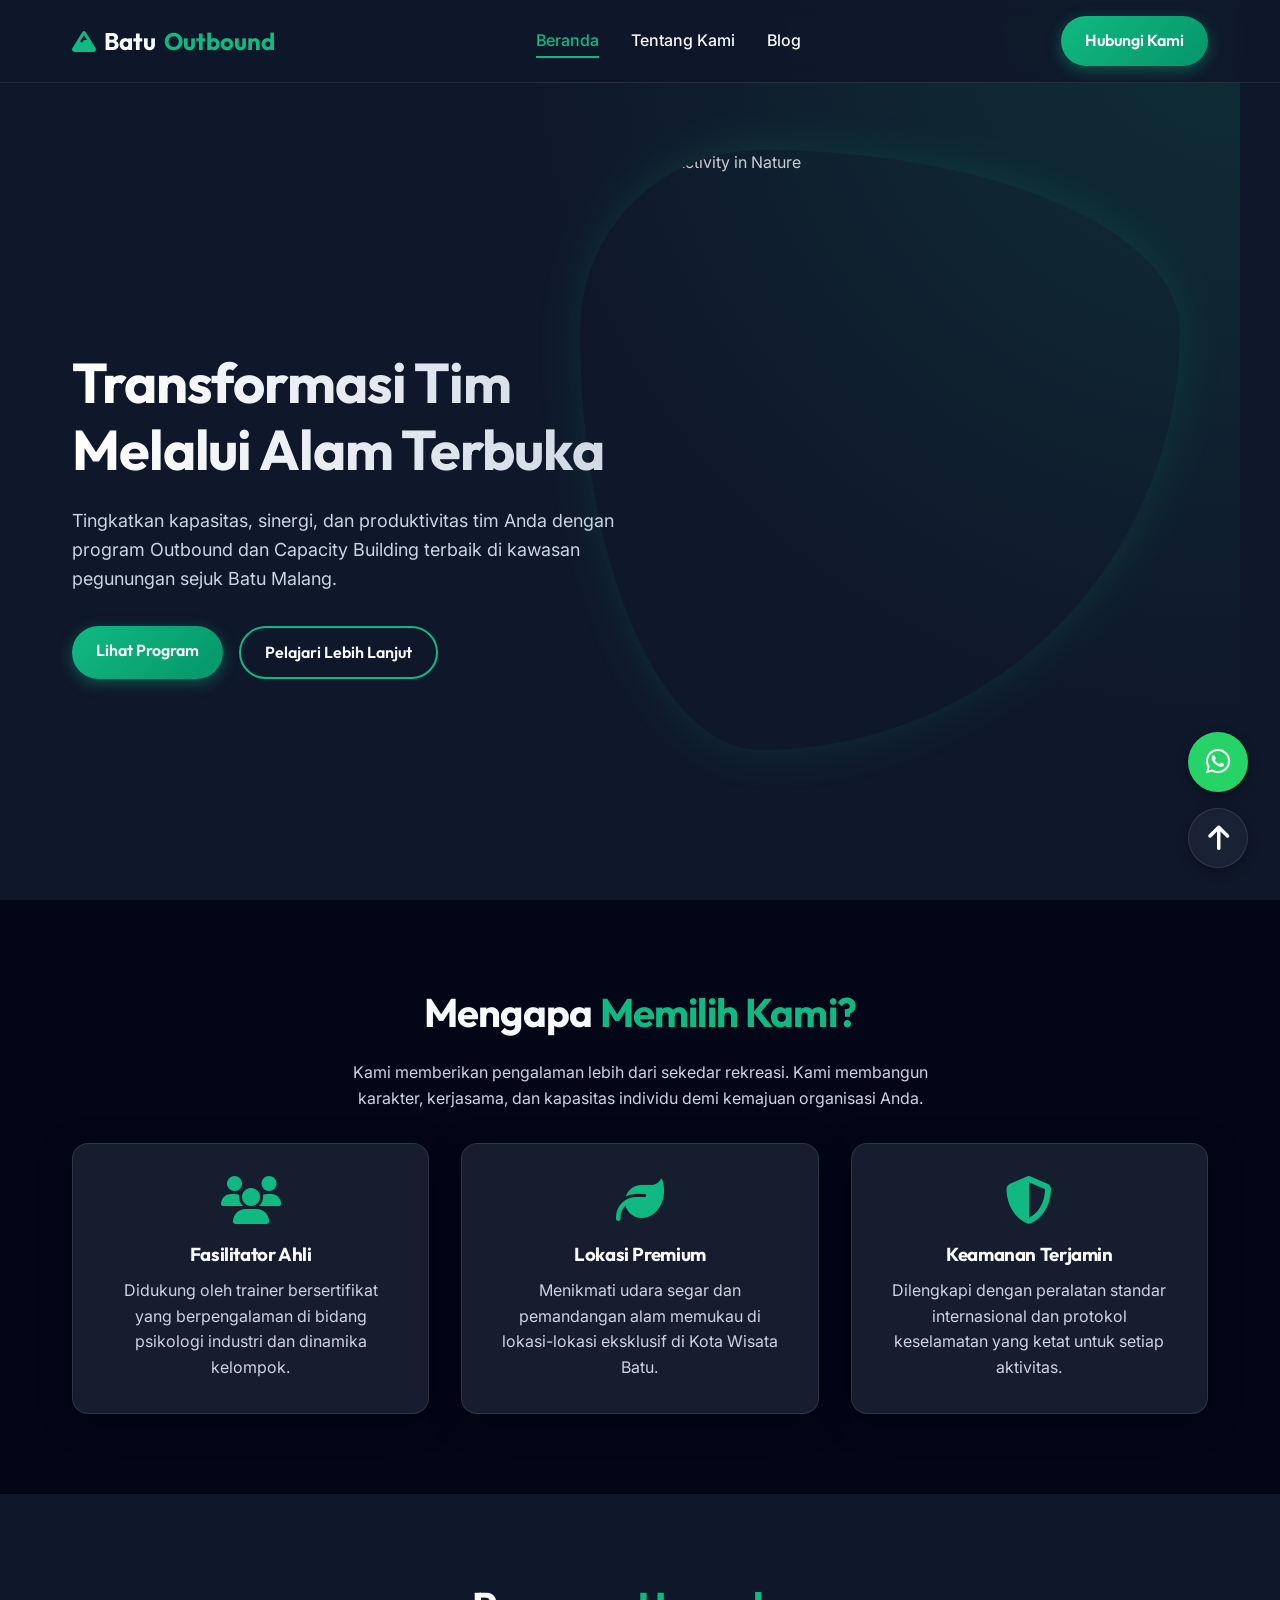
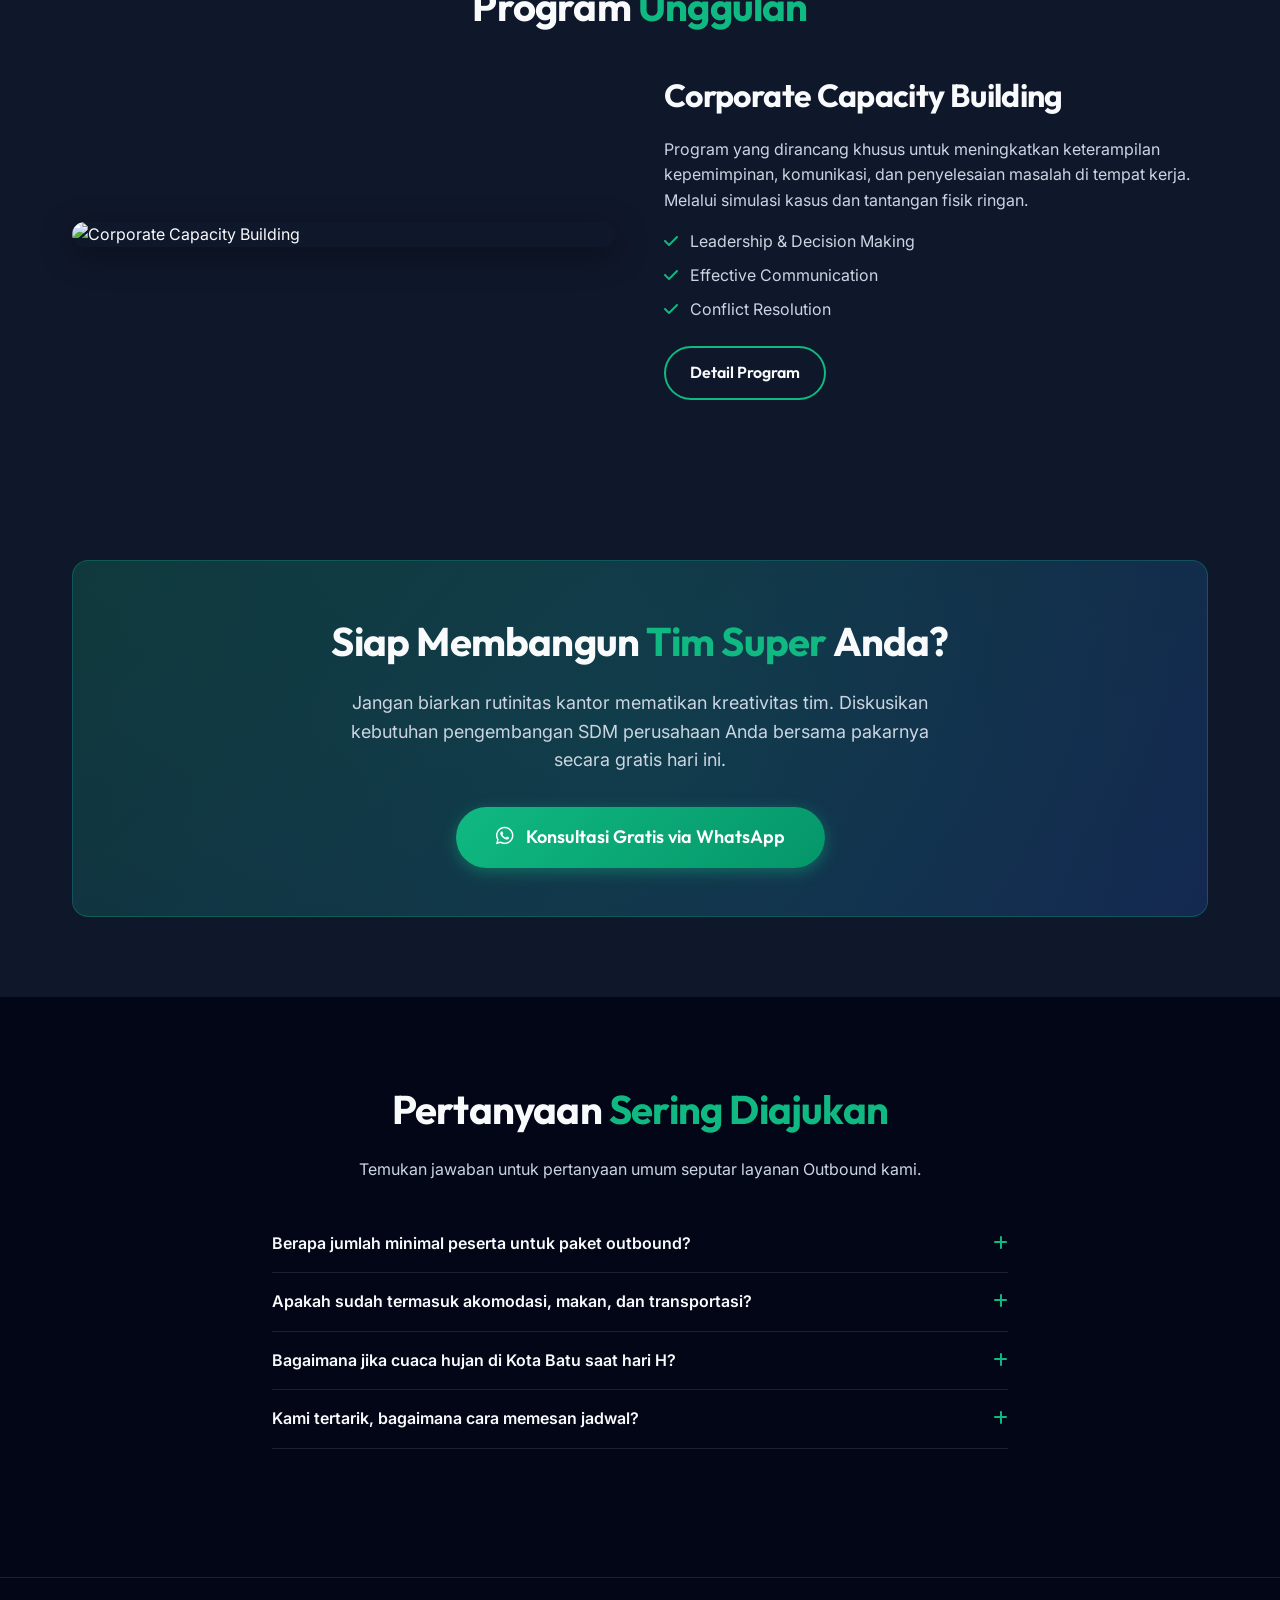
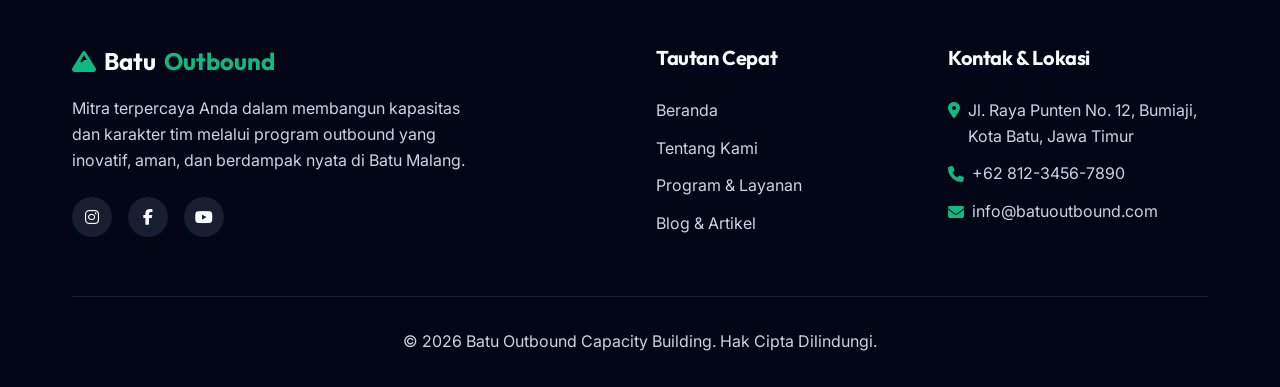
==== index.html @ 03ca88d2 "Add files via upload" ====
<!DOCTYPE html>
<html lang="id">

<head>
    <meta charset="UTF-8">
    <meta name="viewport" content="width=device-width, initial-scale=1.0">
    <meta name="description"
        content="Layanan Outbound dan Capacity Building terbaik di Batu Malang. Tingkatkan sinergi dan produktivitas tim Anda bersama kami.">
    <title>Outbound & Capacity Building Batu Malang</title>
    <link rel="stylesheet" href="style.css">
    <link href="https://cdnjs.cloudflare.com/ajax/libs/font-awesome/6.4.0/css/all.min.css" rel="stylesheet">
</head>

<body>
    <!-- Navbar -->
    <header>
        <div class="container">
            <nav>
                <a href="index.html" class="logo">
                    <i class="fa-solid fa-mountain text-primary"></i>
                    Batu<span class="text-primary">Outbound</span>
                </a>
                <input type="checkbox" id="menu-toggle" class="menu-checkbox">
                <label for="menu-toggle" class="menu-icon"><i class="fa-solid fa-bars"></i></label>
                <div class="nav-links">
                    <a href="index.html" class="active">Beranda</a>
                    <a href="about.html">Tentang Kami</a>
                    <a href="blog.html">Blog</a>
                </div>
                <a href="https://wa.me/6281234567890" class="btn btn-primary" target="_blank">Hubungi Kami</a>
            </nav>
        </div>
    </header>

    <!-- Hero Section -->
    <section class="hero container">
        <div class="hero-content">
            <h1 class="mb-2">Transformasi Tim Melalui <span class="text-primary">Alam Terbuka</span></h1>
            <p class="mb-3">Tingkatkan kapasitas, sinergi, dan produktivitas tim Anda dengan program Outbound dan
                Capacity Building terbaik di kawasan pegunungan sejuk Batu Malang.</p>
            <div style="display: flex; gap: 1rem; flex-wrap: wrap;">
                <a href="#program" class="btn btn-primary">Lihat Program</a>
                <a href="about.html" class="btn btn-outline">Pelajari Lebih Lanjut</a>
            </div>
        </div>
        <div class="hero-image-container">
            <img src="https://images.unsplash.com/photo-1544367567-0f2fcb009e0b?q=80&w=1000&auto=format&fit=crop"
                alt="Outbound Activity in Nature">
        </div>
    </section>

    <!-- Mengapa Memilih Kami -->
    <section class="py-5" style="background-color: var(--bg-darker);">
        <div class="container">
            <div class="text-center mb-4">
                <h2 style="font-size: 2.5rem; margin-bottom: 1rem;">Mengapa <span class="text-primary">Memilih
                        Kami?</span></h2>
                <p style="color: var(--text-muted); max-width: 600px; margin: 0 auto;">Kami memberikan pengalaman lebih
                    dari sekedar rekreasi. Kami membangun karakter, kerjasama, dan kapasitas individu demi kemajuan
                    organisasi Anda.</p>
            </div>

            <div class="grid-3">
                <div class="glass-card text-center">
                    <i class="fa-solid fa-users text-primary mb-2" style="font-size: 3rem;"></i>
                    <h3 class="mb-1">Fasilitator Ahli</h3>
                    <p style="color: var(--text-muted);">Didukung oleh trainer bersertifikat yang berpengalaman di
                        bidang psikologi industri dan dinamika kelompok.</p>
                </div>
                <div class="glass-card text-center">
                    <i class="fa-solid fa-leaf text-primary mb-2" style="font-size: 3rem;"></i>
                    <h3 class="mb-1">Lokasi Premium</h3>
                    <p style="color: var(--text-muted);">Menikmati udara segar dan pemandangan alam memukau di
                        lokasi-lokasi eksklusif di Kota Wisata Batu.</p>
                </div>
                <div class="glass-card text-center">
                    <i class="fa-solid fa-shield-halved text-primary mb-2" style="font-size: 3rem;"></i>
                    <h3 class="mb-1">Keamanan Terjamin</h3>
                    <p style="color: var(--text-muted);">Dilengkapi dengan peralatan standar internasional dan protokol
                        keselamatan yang ketat untuk setiap aktivitas.</p>
                </div>
            </div>
        </div>
    </section>

    <!-- Program Unggulan -->
    <section id="program" class="py-5">
        <div class="container">
            <h2 class="mb-4" style="font-size: 2.5rem; text-align: center;">Program <span
                    class="text-primary">Unggulan</span></h2>

            <div class="grid-2">
                <div>
                    <img src="https://images.unsplash.com/photo-1528605248644-14dd04022da1?q=80&w=1000&auto=format&fit=crop"
                        style="width: 100%; border-radius: 1rem; box-shadow: var(--glass-shadow);"
                        alt="Corporate Capacity Building">
                </div>
                <div>
                    <h3 style="font-size: 2rem; margin-bottom: 1rem;">Corporate Capacity Building</h3>
                    <p class="mb-2" style="color: var(--text-muted);">Program yang dirancang khusus untuk meningkatkan
                        keterampilan kepemimpinan, komunikasi, dan penyelesaian masalah di tempat kerja. Melalui
                        simulasi kasus dan tantangan fisik ringan.</p>
                    <ul class="mb-3" style="color: var(--text-muted);">
                        <li style="margin-bottom: 0.5rem;"><i class="fa-solid fa-check text-primary"
                                style="margin-right: 0.5rem;"></i> Leadership & Decision Making</li>
                        <li style="margin-bottom: 0.5rem;"><i class="fa-solid fa-check text-primary"
                                style="margin-right: 0.5rem;"></i> Effective Communication</li>
                        <li style="margin-bottom: 0.5rem;"><i class="fa-solid fa-check text-primary"
                                style="margin-right: 0.5rem;"></i> Conflict Resolution</li>
                    </ul>
                    <a href="about.html" class="btn btn-outline">Detail Program</a>
                </div>
            </div>
        </div>
    </section>

    <!-- Call To Action (CTA) -->
    <section class="py-5" style="background-color: var(--bg-dark);">
        <div class="container">
            <div class="cta-box">
                <div class="cta-content">
                    <h2 class="mb-2" style="font-size: 2.5rem;">Siap Membangun <span class="text-primary">Tim
                            Super</span> Anda?</h2>
                    <p class="mb-4"
                        style="color: var(--text-muted); font-size: 1.125rem; max-width: 600px; margin: 0 auto 2rem auto;">
                        Jangan biarkan rutinitas kantor mematikan kreativitas tim. Diskusikan kebutuhan pengembangan SDM
                        perusahaan Anda bersama pakarnya secara gratis hari ini.</p>
                    <a href="https://wa.me/6281234567890" class="btn btn-primary"
                        style="padding: 1rem 2.5rem; font-size: 1.125rem;" target="_blank">
                        <i class="fa-brands fa-whatsapp" style="margin-right: 0.5rem; font-size: 1.25rem;"></i>
                        Konsultasi Gratis via WhatsApp
                    </a>
                </div>
            </div>
        </div>
    </section>

    <!-- FAQ Section -->
    <section class="py-5" style="background-color: var(--bg-darker);">
        <div class="container" style="max-width: 800px;">
            <div class="text-center mb-4">
                <h2 style="font-size: 2.5rem; margin-bottom: 1rem;">Pertanyaan <span class="text-primary">Sering
                        Diajukan</span></h2>
                <p style="color: var(--text-muted);">Temukan jawaban untuk pertanyaan umum seputar layanan Outbound
                    kami.</p>
            </div>

            <div class="faq-container" style="margin-top: 2rem;">
                <div class="faq-item">
                    <details>
                        <summary class="faq-question">Berapa jumlah minimal peserta untuk paket outbound?</summary>
                        <div class="faq-answer">Untuk mendapatkan pengalaman dinamika kelompok terbaik, kami menyarankan
                            minimal 30 peserta per event. Namun, kami juga dapat menyesuaikan program untuk kelompok
                            kecil eksekutif perusahaan mulai dari 10 orang.</div>
                    </details>
                </div>
                <div class="faq-item">
                    <details>
                        <summary class="faq-question">Apakah sudah termasuk akomodasi, makan, dan transportasi?
                        </summary>
                        <div class="faq-answer">Paket standar kami berfokus pada pelatihan (trainer, alat, lokasi area).
                            Namun, kami adalah vendor full-service yang dapat menyusun paket "All-in-One" inklusif
                            penginapan hotel bintang, konsumsi mewah, hingga transportasi bus kelas pariwisata.</div>
                    </details>
                </div>
                <div class="faq-item">
                    <details>
                        <summary class="faq-question">Bagaimana jika cuaca hujan di Kota Batu saat hari H?</summary>
                        <div class="faq-answer">Setiap lokasi rekanan kami di Batu selalu menyediakan aula tertutup
                            (indoor hall). Instruktur kami telah menyiapkan skenario Modul Plan B untuk memastikan
                            target esensi Capacity Building tetap tercapai 100% secara utuh, meski tanpa rintangan
                            lumpur dan air.</div>
                    </details>
                </div>
                <div class="faq-item">
                    <details>
                        <summary class="faq-question">Kami tertarik, bagaimana cara memesan jadwal?</summary>
                        <div class="faq-answer">Anda bisa langsung menghubungi fitur "Hubungi Kami" melalui WhatsApp
                            administrator. Kami sarankan Anda mem-booking tanggal secara jauh hari, minimal 3 minggu
                            sebelumnya—terutama mendekati akhir tahun atau musim liburan panjang.</div>
                    </details>
                </div>
            </div>
        </div>
    </section>

    <!-- Footer -->
    <footer>
        <div class="container">
            <div class="footer-grid">
                <div class="footer-col" style="grid-column: span 2;">
                    <a href="index.html" class="logo mb-2" style="display: inline-flex;">
                        <i class="fa-solid fa-mountain text-primary"></i>
                        Batu<span class="text-primary">Outbound</span>
                    </a>
                    <p style="color: var(--text-muted); margin-bottom: 1.5rem; max-width: 400px;">Mitra terpercaya Anda
                        dalam membangun kapasitas dan karakter tim melalui program outbound yang inovatif, aman, dan
                        berdampak nyata di Batu Malang.</p>
                    <div style="display: flex; gap: 1rem;">
                        <a href="#"
                            style="width: 40px; height: 40px; border-radius: 50%; background: var(--bg-card); display: flex; align-items: center; justify-content: center;"><i
                                class="fa-brands fa-instagram"></i></a>
                        <a href="#"
                            style="width: 40px; height: 40px; border-radius: 50%; background: var(--bg-card); display: flex; align-items: center; justify-content: center;"><i
                                class="fa-brands fa-facebook-f"></i></a>
                        <a href="#"
                            style="width: 40px; height: 40px; border-radius: 50%; background: var(--bg-card); display: flex; align-items: center; justify-content: center;"><i
                                class="fa-brands fa-youtube"></i></a>
                    </div>
                </div>

                <div class="footer-col">
                    <h4>Tautan Cepat</h4>
                    <ul>
                        <li><a href="index.html">Beranda</a></li>
                        <li><a href="about.html">Tentang Kami</a></li>
                        <li><a href="#program">Program & Layanan</a></li>
                        <li><a href="blog.html">Blog & Artikel</a></li>
                    </ul>
                </div>

                <div class="footer-col">
                    <h4>Kontak & Lokasi</h4>
                    <ul>
                        <li style="color: var(--text-muted); display: flex; gap: 0.5rem;">
                            <i class="fa-solid fa-location-dot text-primary" style="margin-top: 0.25rem;"></i>
                            Jl. Raya Punten No. 12, Bumiaji, Kota Batu, Jawa Timur
                        </li>
                        <li style="color: var(--text-muted); display: flex; gap: 0.5rem; align-items: center;">
                            <i class="fa-solid fa-phone text-primary"></i>
                            +62 812-3456-7890
                        </li>
                        <li style="color: var(--text-muted); display: flex; gap: 0.5rem; align-items: center;">
                            <i class="fa-solid fa-envelope text-primary"></i>
                            info@batuoutbound.com
                        </li>
                    </ul>
                </div>
            </div>

            <div class="footer-bottom">
                &copy; 2026 Batu Outbound Capacity Building. Hak Cipta Dilindungi.
            </div>
        </div>
    </footer>
    <!-- Floating Action Buttons -->
    <div class="floating-actions">
        <a href="https://wa.me/6281234567890" target="_blank" class="float-btn wa-btn" title="Chat WhatsApp">
            <i class="fa-brands fa-whatsapp"></i>
        </a>
        <a href="#" class="float-btn top-btn" title="Kembali ke atas">
            <i class="fa-solid fa-arrow-up"></i>
        </a>
    </div>
</body>

</html>
---- style.css ----
@import url('https://fonts.googleapis.com/css2?family=Outfit:wght@300;400;600;700&family=Inter:wght@300;400;500;600&display=swap');

:root {
    --primary: #10b981;
    /* Emerald green - nature */
    --primary-dark: #059669;
    --secondary: #2563eb;
    /* Blue */
    --bg-dark: #0f172a;
    /* Slate 900 */
    --bg-darker: #020617;
    /* Slate 950 */
    --bg-card: rgba(30, 41, 59, 0.7);
    /* Slate 800 with opacity */
    --text-main: #f8fafc;
    /* Slate 50 */
    --text-muted: #cbd5e1;
    /* Slate 300 */
    --border-color: rgba(255, 255, 255, 0.1);
    --glass-shadow: 0 8px 32px 0 rgba(0, 0, 0, 0.37);
    --transition: all 0.3s ease;
}

* {
    margin: 0;
    padding: 0;
    box-sizing: border-box;
}

html,
body {
    overflow-x: hidden;
    width: 100%;
    scroll-behavior: smooth;
}

img {
    max-width: 100%;
    height: auto;
    display: block;
}

body {
    font-family: 'Inter', sans-serif;
    background-color: var(--bg-dark);
    color: var(--text-main);
    line-height: 1.6;
    overflow-x: hidden;
}

h1,
h2,
h3,
h4,
h5,
h6 {
    font-family: 'Outfit', sans-serif;
    font-weight: 700;
    letter-spacing: -0.02em;
}

a {
    text-decoration: none;
    color: inherit;
    transition: var(--transition);
}

ul {
    list-style: none;
}

/* Utilities */
.container {
    max-width: 1200px;
    margin: 0 auto;
    padding: 0 2rem;
}

.text-primary {
    color: var(--primary);
}

.text-center {
    text-align: center;
}

.mb-1 {
    margin-bottom: 0.5rem;
}

.mb-2 {
    margin-bottom: 1rem;
}

.mb-3 {
    margin-bottom: 1.5rem;
}

.mb-4 {
    margin-bottom: 2rem;
}

.py-4 {
    padding-top: 4rem;
    padding-bottom: 4rem;
}

.py-5 {
    padding-top: 5rem;
    padding-bottom: 5rem;
}

/* Buttons */
.btn {
    display: inline-block;
    padding: 0.75rem 1.5rem;
    border-radius: 9999px;
    font-weight: 600;
    font-family: 'Outfit', sans-serif;
    cursor: pointer;
    transition: var(--transition);
    border: none;
    font-size: 1rem;
}

.btn-primary {
    background: linear-gradient(135deg, var(--primary), var(--primary-dark));
    color: white;
    box-shadow: 0 4px 15px rgba(16, 185, 129, 0.4);
}

.btn-primary:hover {
    transform: translateY(-2px);
    box-shadow: 0 6px 20px rgba(16, 185, 129, 0.6);
}

.btn-outline {
    background: transparent;
    color: var(--text-main);
    border: 2px solid var(--primary);
}

.btn-outline:hover {
    background: var(--primary);
    color: white;
}

/* Navigation */
header {
    position: fixed;
    top: 0;
    left: 0;
    width: 100%;
    z-index: 10000;
    background: rgba(15, 23, 42, 0.85);
    backdrop-filter: blur(10px);
    border-bottom: 1px solid var(--border-color);
    padding: 1rem 0;
}

nav {
    display: flex;
    justify-content: space-between;
    align-items: center;
}

.menu-checkbox {
    display: none;
}

.menu-icon {
    display: none;
    font-size: 1.5rem;
    cursor: pointer;
    color: var(--text-main);
}

.logo {
    font-family: 'Outfit', sans-serif;
    font-size: 1.5rem;
    font-weight: 700;
    display: flex;
    align-items: center;
    gap: 0.5rem;
}

.nav-links {
    display: flex;
    gap: 2rem;
}

.nav-links a {
    font-weight: 500;
    position: relative;
}

.nav-links a::after {
    content: '';
    position: absolute;
    bottom: -4px;
    left: 0;
    width: 0%;
    height: 2px;
    background-color: var(--primary);
    transition: var(--transition);
}

.nav-links a:hover::after,
.nav-links a.active::after {
    width: 100%;
}

.nav-links a:hover,
.nav-links a.active {
    color: var(--primary);
}

/* Hero Section */
.hero {
    padding-top: 8rem;
    min-height: 100vh;
    display: flex;
    align-items: center;
    position: relative;
    background: radial-gradient(circle at top right, rgba(16, 185, 129, 0.15) 0%, rgba(15, 23, 42, 1) 50%);
}

.hero-content {
    max-width: 600px;
    z-index: 2;
}

.hero h1 {
    font-size: 3.5rem;
    line-height: 1.2;
    margin-bottom: 1.5rem;
    background: linear-gradient(to right, #fff, var(--text-muted));
    -webkit-background-clip: text;
    background-clip: text;
    -webkit-text-fill-color: transparent;
}

.hero p {
    font-size: 1.125rem;
    color: var(--text-muted);
    margin-bottom: 2rem;
}

.hero-image-container {
    position: absolute;
    right: 5%;
    top: 50%;
    transform: translateY(-50%);
    width: 50%;
    max-width: 600px;
    height: 600px;
    opacity: 0.8;
    border-radius: 30% 70% 70% 30% / 30% 30% 70% 70%;
    overflow: hidden;
    box-shadow: 0 0 50px rgba(16, 185, 129, 0.2);
    animation: morph 8s ease-in-out infinite;
}

.hero-image-container img {
    width: 100%;
    height: 100%;
    object-fit: cover;
}

@keyframes morph {
    0% {
        border-radius: 30% 70% 70% 30% / 30% 30% 70% 70%;
    }

    50% {
        border-radius: 70% 30% 30% 70% / 70% 70% 30% 30%;
    }

    100% {
        border-radius: 30% 70% 70% 30% / 30% 30% 70% 70%;
    }
}

/* Glass Cards */
.glass-card {
    background: var(--bg-card);
    backdrop-filter: blur(16px);
    -webkit-backdrop-filter: blur(16px);
    border: 1px solid var(--border-color);
    border-radius: 1rem;
    padding: 2rem;
    box-shadow: var(--glass-shadow);
    transition: var(--transition);
}

.glass-card:hover {
    transform: translateY(-5px);
    border-color: rgba(16, 185, 129, 0.4);
    box-shadow: 0 15px 35px rgba(0, 0, 0, 0.5);
}

/* Grid Layouts */
.grid-3 {
    display: grid;
    grid-template-columns: repeat(auto-fit, minmax(300px, 1fr));
    gap: 2rem;
}

.grid-2 {
    display: grid;
    grid-template-columns: repeat(auto-fit, minmax(400px, 1fr));
    gap: 3rem;
    align-items: center;
}

/* Blog Styles */
.blog-image {
    width: 100%;
    height: 200px;
    object-fit: cover;
    border-radius: 0.5rem;
    margin-bottom: 1rem;
}

.blog-meta {
    font-size: 0.875rem;
    color: var(--primary);
    margin-bottom: 0.5rem;
}

/* Article Styles */
.article-header {
    padding-top: 5rem;
    margin-top: 5rem;
    /* Memberikan ruang ekstra dari navbar */
    padding-bottom: 1.5rem;
    text-align: center;
    border-bottom: 1px solid var(--border-color);
    position: relative;
    z-index: 10;
}

.article-header h1 {
    font-size: 1.75rem;
    line-height: 1.3;
    margin: 0 auto 1rem auto;
    max-width: 750px;
    text-wrap: balance;
}

.article-content {
    max-width: 750px;
    margin: 0 auto;
    padding: 1.5rem 1rem;
}

.article-content p {
    margin-bottom: 1.5rem;
    font-size: 1.125rem;
    color: var(--text-muted);
}

.article-content h2 {
    font-size: 1.6rem;
    margin-top: 2.5rem;
    margin-bottom: 1rem;
    color: var(--text-main);
}

.article-content h3 {
    font-size: 1.35rem;
    margin-top: 2rem;
    margin-bottom: 1rem;
    color: var(--text-main);
}

.article-featured-image {
    width: 100%;
    height: 400px;
    object-fit: cover;
    border-radius: 1rem;
    margin: 2rem 0;
}

/* CTA Section */
.cta-box {
    background: linear-gradient(135deg, rgba(16, 185, 129, 0.2), rgba(37, 99, 235, 0.2));
    border: 1px solid rgba(16, 185, 129, 0.3);
    border-radius: 1rem;
    padding: 3rem 2rem;
    text-align: center;
    position: relative;
    overflow: hidden;
}

.cta-box::before {
    content: '';
    position: absolute;
    top: -50%;
    left: -50%;
    width: 200%;
    height: 200%;
    background: radial-gradient(circle, rgba(16, 185, 129, 0.1) 0%, transparent 60%);
    animation: rotate 20s linear infinite;
    z-index: 0;
}

.cta-content {
    position: relative;
    z-index: 1;
}

@keyframes rotate {
    0% {
        transform: rotate(0deg);
    }

    100% {
        transform: rotate(360deg);
    }
}

/* Footer */
footer {
    background: var(--bg-darker);
    padding: 4rem 0 2rem;
    border-top: 1px solid var(--border-color);
}

.footer-grid {
    display: grid;
    grid-template-columns: repeat(auto-fit, minmax(250px, 1fr));
    gap: 2rem;
    margin-bottom: 3rem;
}

.footer-col h4 {
    font-size: 1.25rem;
    margin-bottom: 1.5rem;
}

.footer-col ul li {
    margin-bottom: 0.75rem;
}

.footer-col ul li a {
    color: var(--text-muted);
}

.footer-col ul li a:hover {
    color: var(--primary);
}

.footer-bottom {
    text-align: center;
    padding-top: 2rem;
    border-top: 1px solid var(--border-color);
    color: var(--text-muted);
}

/* Responsive */
@media (max-width: 768px) {
    .container {
        padding: 0 1.25rem;
    }

    .grid-2,
    .grid-3 {
        grid-template-columns: 1fr;
        gap: 2rem;
    }

    .hero h1 {
        font-size: 2.5rem;
    }

    .hero-image-container {
        position: relative;
        width: 100%;
        height: 300px;
        transform: none;
        right: 0;
        margin-top: 3rem;
    }

    .hero {
        flex-direction: column;
        text-align: center;
        padding-top: 7rem;
        padding-bottom: 4rem;
    }

    .hero-content {
        margin: 0 auto;
    }

    nav {
        flex-wrap: wrap;
    }

    .menu-icon {
        display: block;
        order: 2;
    }

    .nav-links {
        display: none;
        width: 100%;
        flex-direction: column;
        text-align: center;
        margin-top: 1rem;
        padding-top: 1rem;
        border-top: 1px solid var(--border-color);
        order: 3;
    }

    nav .btn {
        display: none;
        width: 100%;
        text-align: center;
        margin-top: 1rem;
        order: 4;
    }

    .menu-checkbox:checked~.nav-links {
        display: flex;
        animation: fadeIn 0.3s ease-in-out;
    }

    .menu-checkbox:checked~.btn {
        display: block;
        animation: fadeIn 0.3s ease-in-out;
    }

    @keyframes fadeIn {
        from {
            opacity: 0;
            transform: translateY(-10px);
        }

        to {
            opacity: 1;
            transform: translateY(0);
        }
    }

    .article-header {
        padding-top: 5rem;
        padding-bottom: 1.5rem;
    }

    .article-header h1 {
        font-size: 1.6rem;
    }
}

/* Blog Enhancements */
.toc-container {
    background: var(--bg-card);
    border: 1px solid var(--border-color);
    border-radius: 0.5rem;
    padding: 1rem 1.5rem;
    margin: 2rem 0;
}

.toc-summary {
    font-weight: 600;
    cursor: pointer;
    display: flex;
    align-items: center;
    justify-content: space-between;
}

.toc-summary::after {
    content: '\f107';
    /* FontAwesome angle-down */
    font-family: 'Font Awesome 6 Free';
    font-weight: 900;
    transition: transform 0.3s ease;
}

details[open] .toc-summary::after {
    transform: rotate(180deg);
}

.toc-content {
    margin-top: 1rem;
    padding-left: 1rem;
    border-left: 2px solid var(--primary);
}

.toc-content a {
    display: block;
    margin-bottom: 0.5rem;
    color: var(--text-muted);
}

.toc-content a:hover {
    color: var(--primary);
}

.img-caption {
    text-align: center;
    font-size: 0.875rem;
    color: var(--text-muted);
    margin-top: -1.5rem;
    margin-bottom: 2rem;
    font-style: italic;
}

.read-also {
    background: rgba(37, 99, 235, 0.1);
    border-left: 4px solid var(--secondary);
    padding: 1rem 1.5rem;
    margin: 2rem 0;
    border-radius: 0 0.5rem 0.5rem 0;
}

.faq-container {
    margin: 3rem 0;
}

.faq-item {
    border-bottom: 1px solid var(--border-color);
    padding: 1rem 0;
}

.faq-question {
    font-weight: 600;
    cursor: pointer;
    display: flex;
    justify-content: space-between;
    align-items: center;
}

.faq-question::after {
    content: '\f067';
    /* plus */
    font-family: 'Font Awesome 6 Free';
    font-weight: 900;
    color: var(--primary);
}

details[open] .faq-question::after {
    content: '\f068';
    /* minus */
}

.faq-answer {
    margin-top: 1rem;
    color: var(--text-muted);
    line-height: 1.6;
}

.author-profile {
    display: flex;
    align-items: center;
    gap: 1.5rem;
    background: var(--bg-card);
    padding: 2rem;
    border-radius: 1rem;
    margin: 3rem 0;
    border: 1px solid var(--border-color);
}

.author-img {
    width: 80px;
    height: 80px;
    border-radius: 50%;
    object-fit: cover;
    border: 2px solid var(--primary);
}

.author-info h4 {
    margin-bottom: 0.5rem;
    font-size: 1.25rem;
    color: var(--text-main);
}

.author-info p {
    font-size: 0.95rem;
    color: var(--text-muted);
    margin-bottom: 0;
}

.social-share {
    display: flex;
    align-items: center;
    gap: 1rem;
    margin: 2rem 0;
    padding-top: 2rem;
    border-top: 1px solid var(--border-color);
}

.share-btn {
    width: 40px;
    height: 40px;
    border-radius: 50%;
    display: flex;
    align-items: center;
    justify-content: center;
    color: white;
    transition: transform 0.3s;
}

.share-btn:hover {
    transform: translateY(-3px);
    color: white;
}

.share-wa {
    background: #25D366;
}

.share-fb {
    background: #1877F2;
}

.share-tw {
    background: #000000;
    border: 1px solid rgba(255, 255, 255, 0.2);
}

.related-articles {
    margin-top: 4rem;
    padding-top: 3rem;
    border-top: 1px solid var(--border-color);
}

.related-articles h3 {
    font-size: 1.75rem;
    margin-bottom: 2rem;
}

@media (max-width: 768px) {
    .author-profile {
        flex-direction: column;
        text-align: center;
    }
}

/* Floating Actions */
.floating-actions {
    position: fixed;
    bottom: 2rem;
    right: 2rem;
    display: flex;
    flex-direction: column;
    gap: 1rem;
    z-index: 9999;
}

.float-btn {
    width: 60px;
    height: 60px;
    border-radius: 50%;
    display: flex;
    align-items: center;
    justify-content: center;
    font-size: 1.75rem;
    color: white;
    text-decoration: none;
    box-shadow: 0 4px 12px rgba(0, 0, 0, 0.3);
    transition: var(--transition);
}

.float-btn:hover {
    transform: translateY(-5px);
    color: white;
}

.wa-btn {
    background-color: #25D366;
}

.wa-btn:hover {
    background-color: #128C7E;
    box-shadow: 0 6px 16px rgba(37, 211, 102, 0.4);
}

.top-btn {
    background-color: var(--bg-card);
    border: 1px solid var(--border-color);
    backdrop-filter: blur(5px);
}

.top-btn:hover {
    background-color: var(--primary);
    border-color: var(--primary);
}

@media (max-width: 768px) {
    .floating-actions {
        bottom: 1.5rem;
        right: 1.5rem;
    }

    .float-btn {
        width: 50px;
        height: 50px;
        font-size: 1.35rem;
    }
}
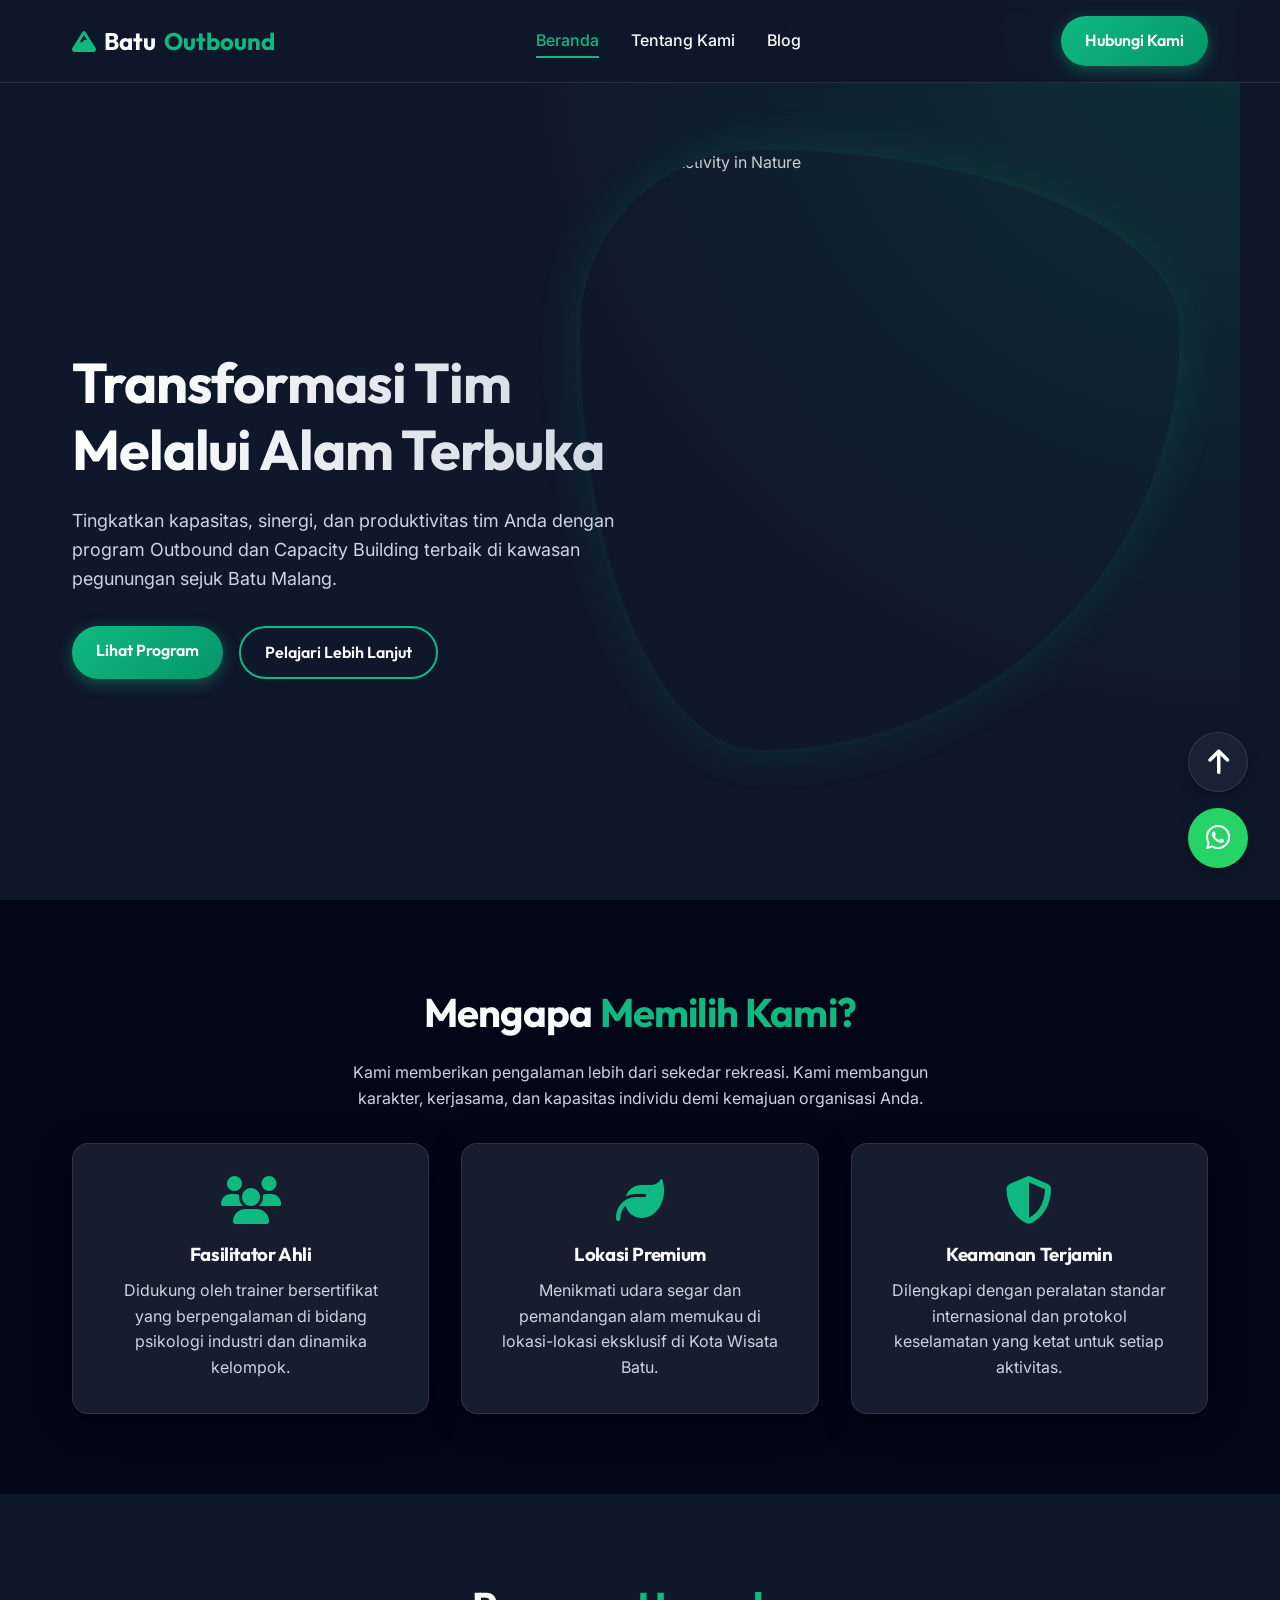
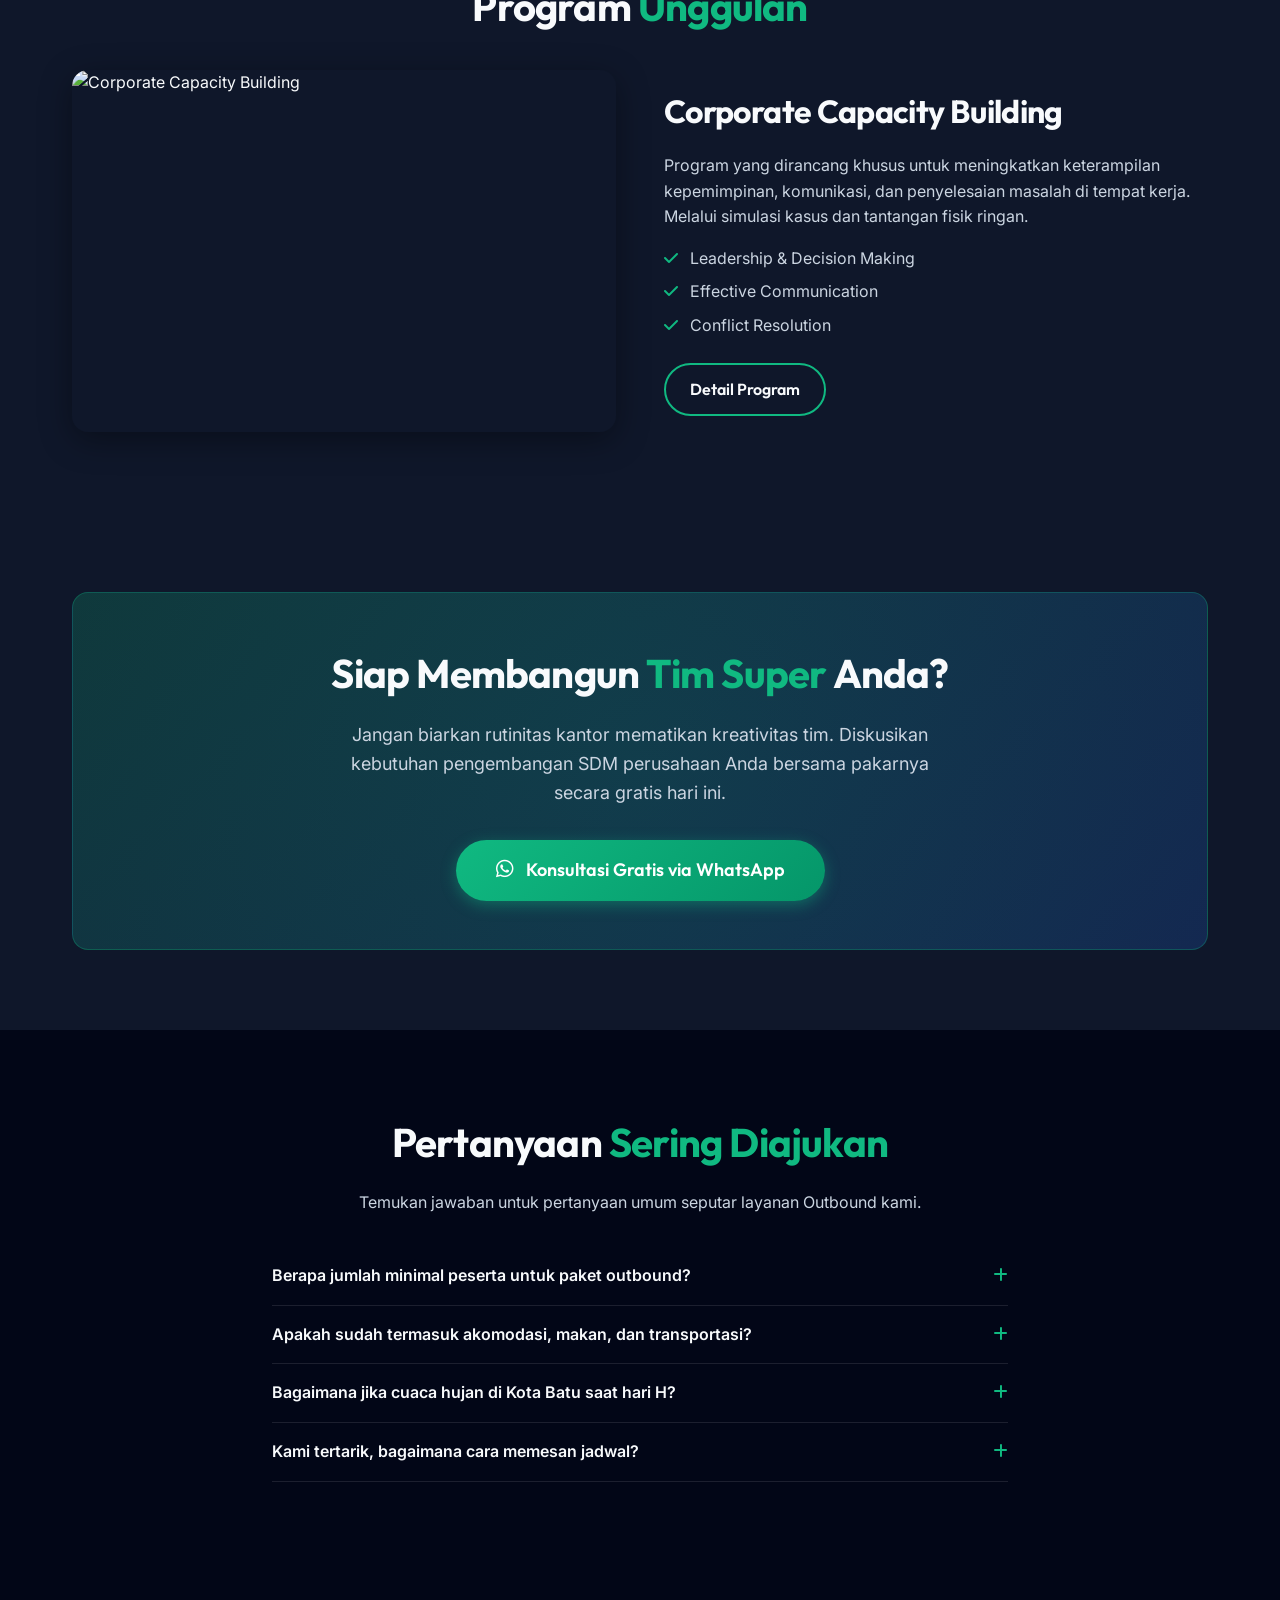
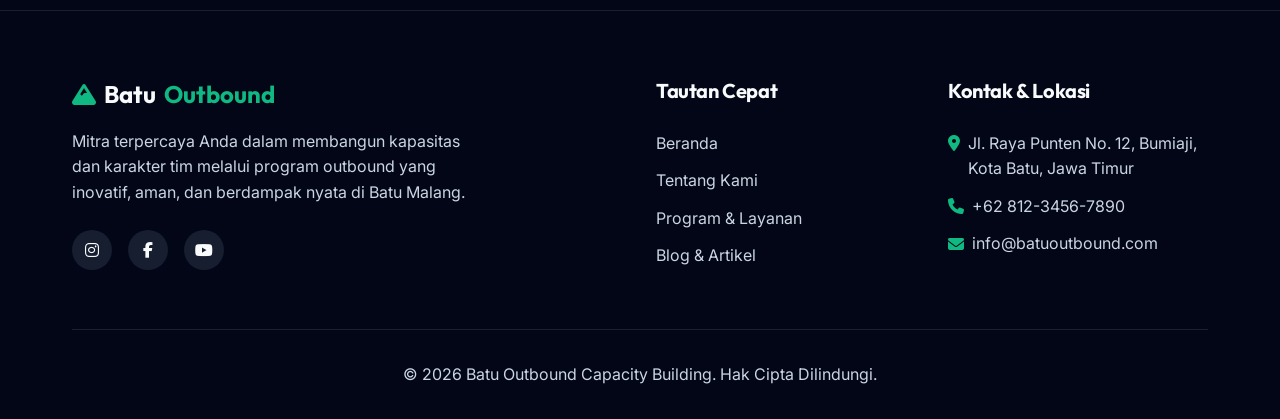
==== commit 70401243: "Add files via upload" ====
--- a/index.html
+++ b/index.html
@@ -6,9 +6,71 @@
     <meta name="viewport" content="width=device-width, initial-scale=1.0">
     <meta name="description"
         content="Layanan Outbound dan Capacity Building terbaik di Batu Malang. Tingkatkan sinergi dan produktivitas tim Anda bersama kami.">
+
+    <!-- Optimasi SEO: Meta Keywords, Author, Robots, Canonical -->
+    <meta name="keywords"
+        content="outbound batu, capacity building malang, eo outbound batu malang, team building batu, paket outbound malang">
+    <meta name="author" content="Batu Outbound">
+    <meta name="robots" content="index, follow">
+    <link rel="canonical" href="https://batuoutbound.com/">
+
+    <!-- Optimasi SEO: Open Graph & Twitter Cards -->
+    <meta property="og:type" content="website">
+    <meta property="og:url" content="https://batuoutbound.com/">
+    <meta property="og:title" content="Outbound & Capacity Building Batu Malang">
+    <meta property="og:description"
+        content="Layanan Outbound dan Capacity Building terbaik di Batu Malang. Tingkatkan sinergi dan produktivitas tim Anda bersama kami.">
+    <meta property="og:image"
+        content="https://images.unsplash.com/photo-1544367567-0f2fcb009e0b?q=80&w=1000&auto=format&fit=crop">
+    <meta name="twitter:card" content="summary_large_image">
+    <meta name="twitter:title" content="Outbound & Capacity Building Batu Malang">
+    <meta name="twitter:description"
+        content="Layanan Outbound dan Capacity Building terbaik di Batu Malang. Tingkatkan sinergi dan produktivitas tim Anda bersama kami.">
+    <meta name="twitter:image"
+        content="https://images.unsplash.com/photo-1544367567-0f2fcb009e0b?q=80&w=1000&auto=format&fit=crop">
+
     <title>Outbound & Capacity Building Batu Malang</title>
+
+    <!-- Pagespeed Preconnect -->
+    <link rel="preconnect" href="https://cdnjs.cloudflare.com">
+    <link rel="preconnect" href="https://images.unsplash.com">
+
+    <!-- Memaksimalkan Favicon -->
+    <link rel="icon" type="image/x-icon" href="favicon.ico">
+    <link rel="icon" type="image/png" sizes="32x32" href="favicon-32x32.png">
+    <link rel="icon" type="image/png" sizes="16x16" href="favicon-16x16.png">
+    <link rel="apple-touch-icon" sizes="180x180" href="apple-touch-icon.png">
+    <link rel="manifest" href="site.webmanifest">
+    <meta name="theme-color" content="#ffffff">
+
+    <!-- Ai Overview (Structured Data) -->
+    <script type="application/ld+json">
+    {
+      "@context": "https://schema.org",
+      "@type": "LocalBusiness",
+      "name": "Batu Outbound",
+      "image": "https://images.unsplash.com/photo-1544367567-0f2fcb009e0b?q=80&w=1000&auto=format&fit=crop",
+      "@id": "https://batuoutbound.com/",
+      "url": "https://batuoutbound.com/",
+      "telephone": "+6281234567890",
+      "address": {
+        "@type": "PostalAddress",
+        "streetAddress": "Jl. Raya Punten No. 12",
+        "addressLocality": "Bumiaji, Kota Batu",
+        "addressRegion": "Jawa Timur",
+        "addressCountry": "ID"
+      },
+      "description": "Layanan Outbound dan Capacity Building terbaik di Batu Malang. Tingkatkan sinergi dan produktivitas tim Anda bersama kami.",
+      "priceRange": "$$"
+    }
+    </script>
+
     <link rel="stylesheet" href="style.css">
-    <link href="https://cdnjs.cloudflare.com/ajax/libs/font-awesome/6.4.0/css/all.min.css" rel="stylesheet">
+    <link href="https://cdnjs.cloudflare.com/ajax/libs/font-awesome/6.4.0/css/all.min.css" rel="stylesheet"
+        media="print" onload="this.media='all'">
+    <noscript>
+        <link href="https://cdnjs.cloudflare.com/ajax/libs/font-awesome/6.4.0/css/all.min.css" rel="stylesheet">
+    </noscript>
 </head>
 
 <body>
@@ -27,7 +89,8 @@
                     <a href="about.html">Tentang Kami</a>
                     <a href="blog.html">Blog</a>
                 </div>
-                <a href="https://wa.me/6281234567890" class="btn btn-primary" target="_blank">Hubungi Kami</a>
+                <a href="https://wa.me/6281234567890" class="btn btn-primary" target="_blank"
+                    rel="noopener noreferrer">Hubungi Kami</a>
             </nav>
         </div>
     </header>
@@ -45,7 +108,7 @@
         </div>
         <div class="hero-image-container">
             <img src="https://images.unsplash.com/photo-1544367567-0f2fcb009e0b?q=80&w=1000&auto=format&fit=crop"
-                alt="Outbound Activity in Nature">
+                alt="Outbound Activity in Nature" width="1000" height="667" fetchpriority="high">
         </div>
     </section>
 
@@ -93,7 +156,7 @@
                 <div>
                     <img src="https://images.unsplash.com/photo-1528605248644-14dd04022da1?q=80&w=1000&auto=format&fit=crop"
                         style="width: 100%; border-radius: 1rem; box-shadow: var(--glass-shadow);"
-                        alt="Corporate Capacity Building">
+                        alt="Corporate Capacity Building" width="1000" height="667" loading="lazy">
                 </div>
                 <div>
                     <h3 style="font-size: 2rem; margin-bottom: 1rem;">Corporate Capacity Building</h3>
@@ -126,7 +189,7 @@
                         Jangan biarkan rutinitas kantor mematikan kreativitas tim. Diskusikan kebutuhan pengembangan SDM
                         perusahaan Anda bersama pakarnya secara gratis hari ini.</p>
                     <a href="https://wa.me/6281234567890" class="btn btn-primary"
-                        style="padding: 1rem 2.5rem; font-size: 1.125rem;" target="_blank">
+                        style="padding: 1rem 2.5rem; font-size: 1.125rem;" target="_blank" rel="noopener noreferrer">
                         <i class="fa-brands fa-whatsapp" style="margin-right: 0.5rem; font-size: 1.25rem;"></i>
                         Konsultasi Gratis via WhatsApp
                     </a>
@@ -198,14 +261,14 @@
                         berdampak nyata di Batu Malang.</p>
                     <div style="display: flex; gap: 1rem;">
                         <a href="#"
-                            style="width: 40px; height: 40px; border-radius: 50%; background: var(--bg-card); display: flex; align-items: center; justify-content: center;"><i
-                                class="fa-brands fa-instagram"></i></a>
+                            style="width: 40px; height: 40px; border-radius: 50%; background: var(--bg-card); display: flex; align-items: center; justify-content: center;"
+                            aria-label="Instagram"><i class="fa-brands fa-instagram"></i></a>
                         <a href="#"
-                            style="width: 40px; height: 40px; border-radius: 50%; background: var(--bg-card); display: flex; align-items: center; justify-content: center;"><i
-                                class="fa-brands fa-facebook-f"></i></a>
+                            style="width: 40px; height: 40px; border-radius: 50%; background: var(--bg-card); display: flex; align-items: center; justify-content: center;"
+                            aria-label="Facebook"><i class="fa-brands fa-facebook-f"></i></a>
                         <a href="#"
-                            style="width: 40px; height: 40px; border-radius: 50%; background: var(--bg-card); display: flex; align-items: center; justify-content: center;"><i
-                                class="fa-brands fa-youtube"></i></a>
+                            style="width: 40px; height: 40px; border-radius: 50%; background: var(--bg-card); display: flex; align-items: center; justify-content: center;"
+                            aria-label="YouTube"><i class="fa-brands fa-youtube"></i></a>
                     </div>
                 </div>
 
@@ -245,11 +308,12 @@
     </footer>
     <!-- Floating Action Buttons -->
     <div class="floating-actions">
-        <a href="https://wa.me/6281234567890" target="_blank" class="float-btn wa-btn" title="Chat WhatsApp">
+        <a href="#" class="float-btn top-btn" title="Kembali ke atas" aria-label="Scroll to top">
+            <i class="fa-solid fa-arrow-up"></i>
+        </a>
+        <a href="https://wa.me/6281234567890" target="_blank" class="float-btn wa-btn" title="Chat WhatsApp"
+            rel="noopener noreferrer" aria-label="Chat WhatsApp">
             <i class="fa-brands fa-whatsapp"></i>
-        </a>
-        <a href="#" class="float-btn top-btn" title="Kembali ke atas">
-            <i class="fa-solid fa-arrow-up"></i>
         </a>
     </div>
 </body>
